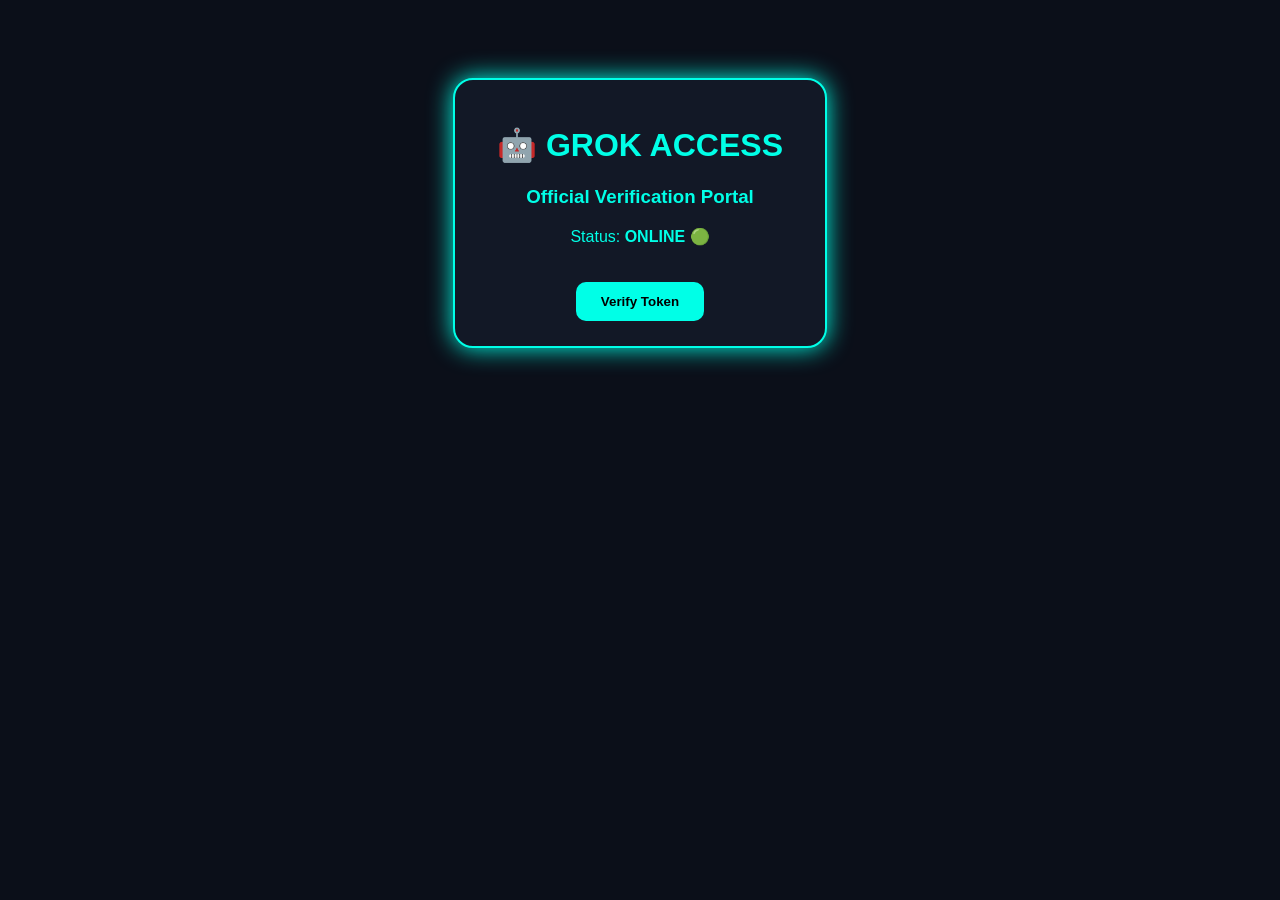
==== index.html @ 557397ec "Add index.html" ====
<!DOCTYPE html>
<html>
<head>
<title>Grok Access</title>

<style>
body{
background:#0b0f19;
color:#00ffe7;
font-family:Arial;
text-align:center;
padding-top:70px;
}

.card{
width:320px;
margin:auto;
padding:25px;
border:2px solid #00ffe7;
border-radius:20px;
background:#121826;
box-shadow:0 0 25px #00ffe7;
}

button{
padding:12px 25px;
background:#00ffe7;
color:black;
border:none;
border-radius:10px;
font-weight:bold;
margin-top:20px;
}
</style>

</head>

<body>

<div class="card">

<h1>🤖 GROK ACCESS</h1>

<h3>Official Verification Portal</h3>

<p>Status: <b>ONLINE</b> 🟢</p>

<button>Verify Token</button>

</div>

</body>
</html>
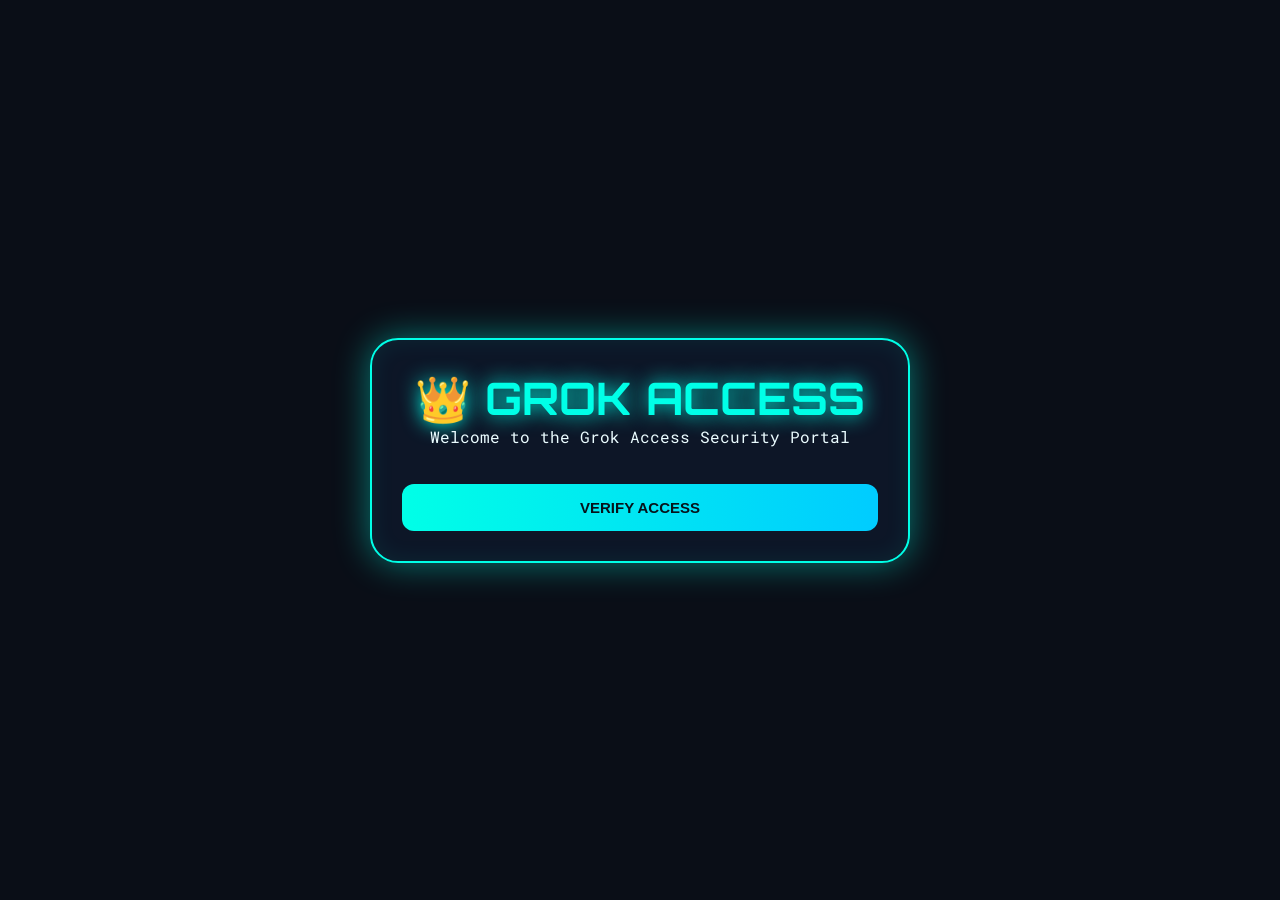
==== commit 0387e1ac: "Update index.html" ====
--- a/index.html
+++ b/index.html
@@ -1,53 +1,30 @@
 <!DOCTYPE html>
-<html>
+<html lang="en">
 <head>
-<title>Grok Access</title>
+    <meta charset="UTF-8">
+    <meta name="viewport" content="width=device-width, initial-scale=1.0">
+    <title>GROK ACCESS</title>
 
-<style>
-body{
-background:#0b0f19;
-color:#00ffe7;
-font-family:Arial;
-text-align:center;
-padding-top:70px;
-}
-
-.card{
-width:320px;
-margin:auto;
-padding:25px;
-border:2px solid #00ffe7;
-border-radius:20px;
-background:#121826;
-box-shadow:0 0 25px #00ffe7;
-}
-
-button{
-padding:12px 25px;
-background:#00ffe7;
-color:black;
-border:none;
-border-radius:10px;
-font-weight:bold;
-margin-top:20px;
-}
-</style>
-
+    <link rel="stylesheet" href="style.css">
 </head>
 
 <body>
 
+<canvas id="bg"></canvas>
+
 <div class="card">
 
-<h1>🤖 GROK ACCESS</h1>
+    <h1>👑 GROK ACCESS</h1>
 
-<h3>Official Verification Portal</h3>
+    <p style="text-align:center;margin-bottom:25px;">
+        Welcome to the Grok Access Security Portal
+    </p>
 
-<p>Status: <b>ONLINE</b> 🟢</p>
-
-<button>Verify Token</button>
+    <button onclick="window.location.href='login.html'">
+        VERIFY ACCESS
+    </button>
 
 </div>
 
 </body>
-</html>+</html>
--- a/style.css
+++ b/style.css
@@ -0,0 +1,232 @@
+@import url('https://fonts.googleapis.com/css2?family=Orbitron:wght@400;500;700&family=Roboto+Mono:wght@300;400;500&display=swap');
+
+:root{
+    --bg:#0a0e17;
+    --card:rgba(15,23,42,.92);
+    --neon:#00ffe7;
+    --accent:#00ccff;
+    --green:#00ff88;
+    --red:#ff3366;
+    --text:#eafcff;
+}
+
+*{
+    margin:0;
+    padding:0;
+    box-sizing:border-box;
+}
+
+body{
+    background:var(--bg);
+    color:var(--text);
+    font-family:'Roboto Mono',monospace;
+    min-height:100vh;
+    display:flex;
+    justify-content:center;
+    align-items:center;
+    padding:20px;
+    overflow:hidden;
+}
+
+#bg{
+    position:fixed;
+    inset:0;
+    width:100%;
+    height:100%;
+    z-index:-1;
+    opacity:.6;
+}
+
+.card{
+    width:100%;
+    max-width:540px;
+    background:var(--card);
+    backdrop-filter:blur(20px);
+    border:2px solid var(--neon);
+    border-radius:28px;
+    padding:30px;
+    box-shadow:
+        0 0 35px rgba(0,255,231,.45),
+        inset 0 0 25px rgba(0,255,231,.08);
+}
+
+h1{
+    font-family:'Orbitron',sans-serif;
+    text-align:center;
+    font-size:clamp(2rem,8vw,2.8rem);
+    color:var(--neon);
+    text-shadow:0 0 20px var(--neon);
+}
+
+h2{
+    text-align:center;
+    margin-top:15px;
+    color:var(--green);
+}
+
+h3{
+    color:white;
+}
+
+.subtitle{
+    text-align:center;
+    color:#bffdf6;
+    margin:18px 0 24px;
+    line-height:1.6;
+}
+
+.status-box{
+    border:1px solid var(--neon);
+    border-radius:18px;
+    padding:20px;
+    background:rgba(255,255,255,.04);
+    text-align:center;
+    margin:25px 0;
+}
+
+.status-box p{
+    color:#9cf7ff;
+}
+
+.status-box h3{
+    color:var(--green);
+    margin-top:5px;
+}
+
+.profile-box{
+    margin-top:20px;
+    border:1px solid var(--neon);
+    border-radius:18px;
+    padding:20px;
+    background:rgba(255,255,255,.04);
+}
+
+.profile-box p{
+    color:#aefdf4;
+}
+
+.profile-box h3{
+    margin-bottom:12px;
+}
+
+hr{
+    border:none;
+    border-top:1px solid rgba(255,255,255,.15);
+    margin:15px 0;
+}
+
+input{
+    width:100%;
+    padding:15px;
+    margin:10px 0;
+    background:#101826;
+    border:1px solid var(--neon);
+    border-radius:12px;
+    color:white;
+    font-size:15px;
+    outline:none;
+}
+
+input::placeholder{
+    color:#8bc8d2;
+}
+
+button{
+    width:100%;
+    padding:15px;
+    margin-top:12px;
+    border:none;
+    border-radius:12px;
+    cursor:pointer;
+    font-weight:bold;
+    font-size:15px;
+    background:linear-gradient(90deg,var(--neon),var(--accent));
+    color:#06131b;
+    transition:.25s;
+}
+
+button:hover{
+    transform:translateY(-2px);
+    box-shadow:0 0 25px var(--neon);
+}
+
+.logout-btn{
+    background:linear-gradient(90deg,#ff3366,#ff6688);
+    color:white;
+}
+
+.grid{
+    display:grid;
+    grid-template-columns:1fr 1fr;
+    gap:12px;
+    margin-top:25px;
+}
+
+.gold-theme{
+    --neon:#ffd700;
+    --accent:#ffb300;
+}
+
+.blue-theme{
+    --neon:#00c8ff;
+    --accent:#006eff;
+}
+
+.purple-theme{
+    --neon:#d100ff;
+    --accent:#7d4dff;
+}
+
+.green-theme{
+    --neon:#00ff88;
+    --accent:#00cc88;
+}
+
+.badge{
+    display:inline-block;
+    padding:8px 18px;
+    border-radius:999px;
+    font-weight:bold;
+    margin-top:10px;
+    box-shadow:0 0 15px currentColor;
+}
+
+.admin-badge{
+    background:#ffd700;
+    color:#111;
+}
+
+.coadmin-badge{
+    background:#00bfff;
+    color:#fff;
+}
+
+.developer-badge{
+    background:#bb00ff;
+    color:#fff;
+}
+
+.member-badge{
+    background:#00d084;
+    color:#fff;
+}
+
+@media(max-width:600px){
+
+.card{
+    padding:22px;
+}
+
+.grid{
+    grid-template-columns:1fr;
+}
+
+h1{
+    font-size:2rem;
+}
+
+button{
+    font-size:14px;
+}
+
+}
